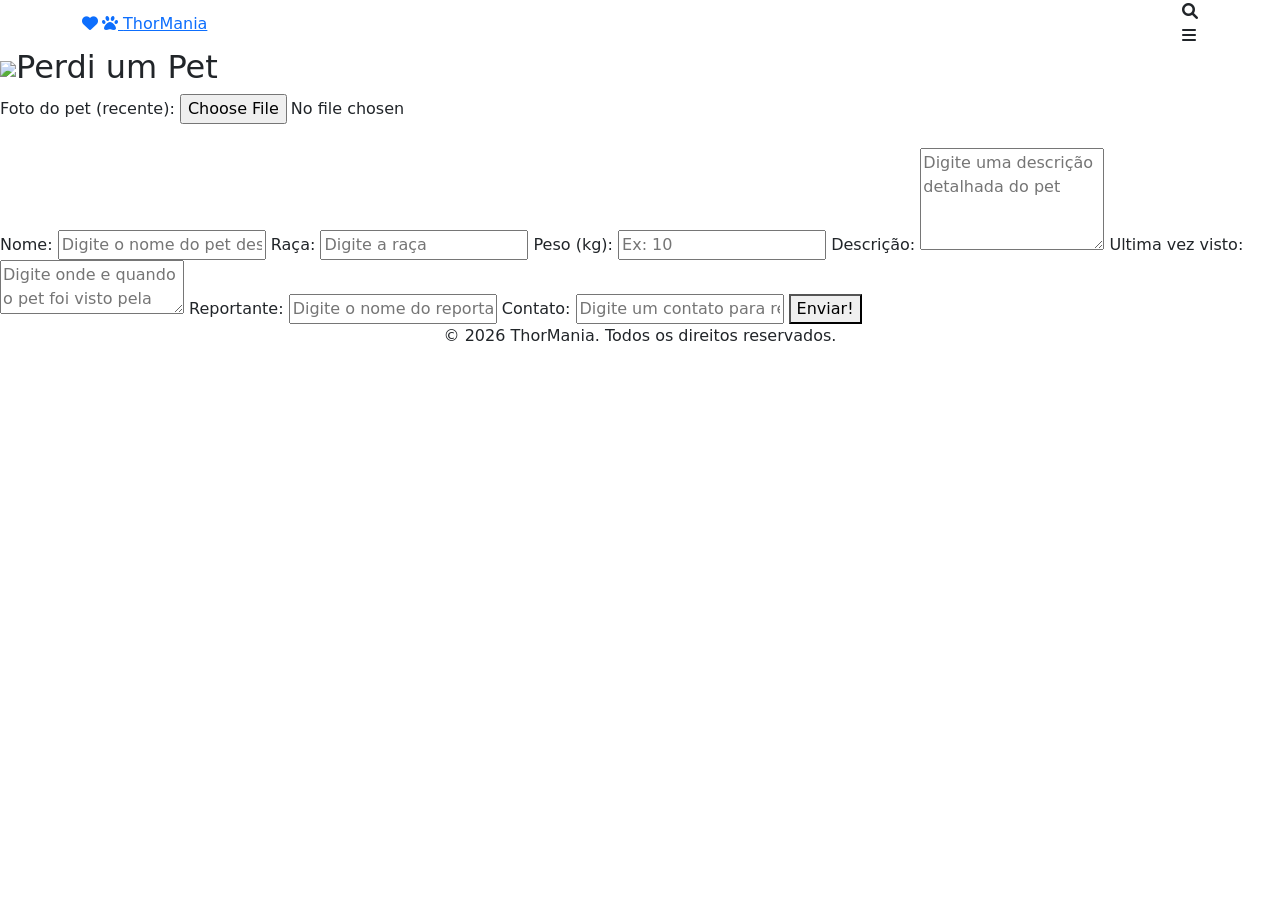
==== perdiumpet/indexPET.html @ 7b7c351b "Create indexPET.html" ====
<!DOCTYPE html>
<html lang="pt-br">
<head>
    <meta charset="UTF-8">
    <meta name="viewport" content="width=device-width, initial-scale=1.0">
    <title>ThorMania</title>
    <link href="https://cdn.jsdelivr.net/npm/bootstrap@5.3.0/dist/css/bootstrap.min.css" rel="stylesheet">
    <link rel="stylesheet" href="https://cdnjs.cloudflare.com/ajax/libs/font-awesome/6.0.0/css/all.min.css">
    <link rel="stylesheet" href="stylePET.css">
    <script src="index.js" defer></script>
</head>
<body>

<header class="header-adocao">
    <div class="container d-flex justify-content-between align-items-center">

        <a href="\index.html" class="logo-area">
            <i class="fas fa-heart heart-icon">
                <i class="fas fa-paw paw-inside"></i>
            </i>

            <span class="logo-text">ThorMania</span>
        </a>

        <div class="icons-area">
            <i class="fas fa-search search-icon"></i>

            <div class="menu-circle">
                <i class="fas fa-bars"></i>
            </div>
        </div>

    </div>
</header>

<formulario do pet desaparecido>
<div class="file">
    <h2><img src="imagens/icoPerdi.webp">Perdi um Pet</h2>

    <form>
        <label for="foto">Foto do pet (recente):</label>
        <input type="file" id="foto" accept="image/*" onchange="previewImagem(event)">

        <div class="preview">
            <img id="imagemPreview" src="" alt="">
        </div>

        <label for="nome">Nome:</label>
        <input type="text" id="nome" placeholder="Digite o nome do pet desaparecido">

        <label for="raca">Raça:</label>
        <input type="text" id="raca" placeholder="Digite a raça">

        <label for="peso">Peso (kg):</label>
        <input type="number" id="peso" placeholder="Ex: 10">

        <label for="descricao">Descrição:</label>
        <textarea id="descricao" rows="4" placeholder="Digite uma descrição detalhada do pet"></textarea>

        <label for="visto">Ultima vez visto:</label>
        <textarea id="visto" rows="2" placeholder="Digite onde e quando o pet foi visto pela última vez"></textarea>

        <label for="dono">Reportante:</label>
        <input type="text" id="dono" placeholder="Digite o nome do reportante">

        <label for="contato">Contato:</label>
        <input type="text" id="contato" placeholder="Digite um contato para retorno (Ex. email ou telefone)">

        <button type="submit">Enviar!</button>
    </form>
</div>

<script>
function previewImagem(event) {
    const imagem = document.getElementById('imagemPreview');
    imagem.src = URL.createObjectURL(event.target.files[0]);
}
</script>

<footer class="footer">
    <div class="container text-center">
        <p>&copy; 2026 ThorMania. Todos os direitos reservados.</p>
    </div>
</footer>
</body>
</html>
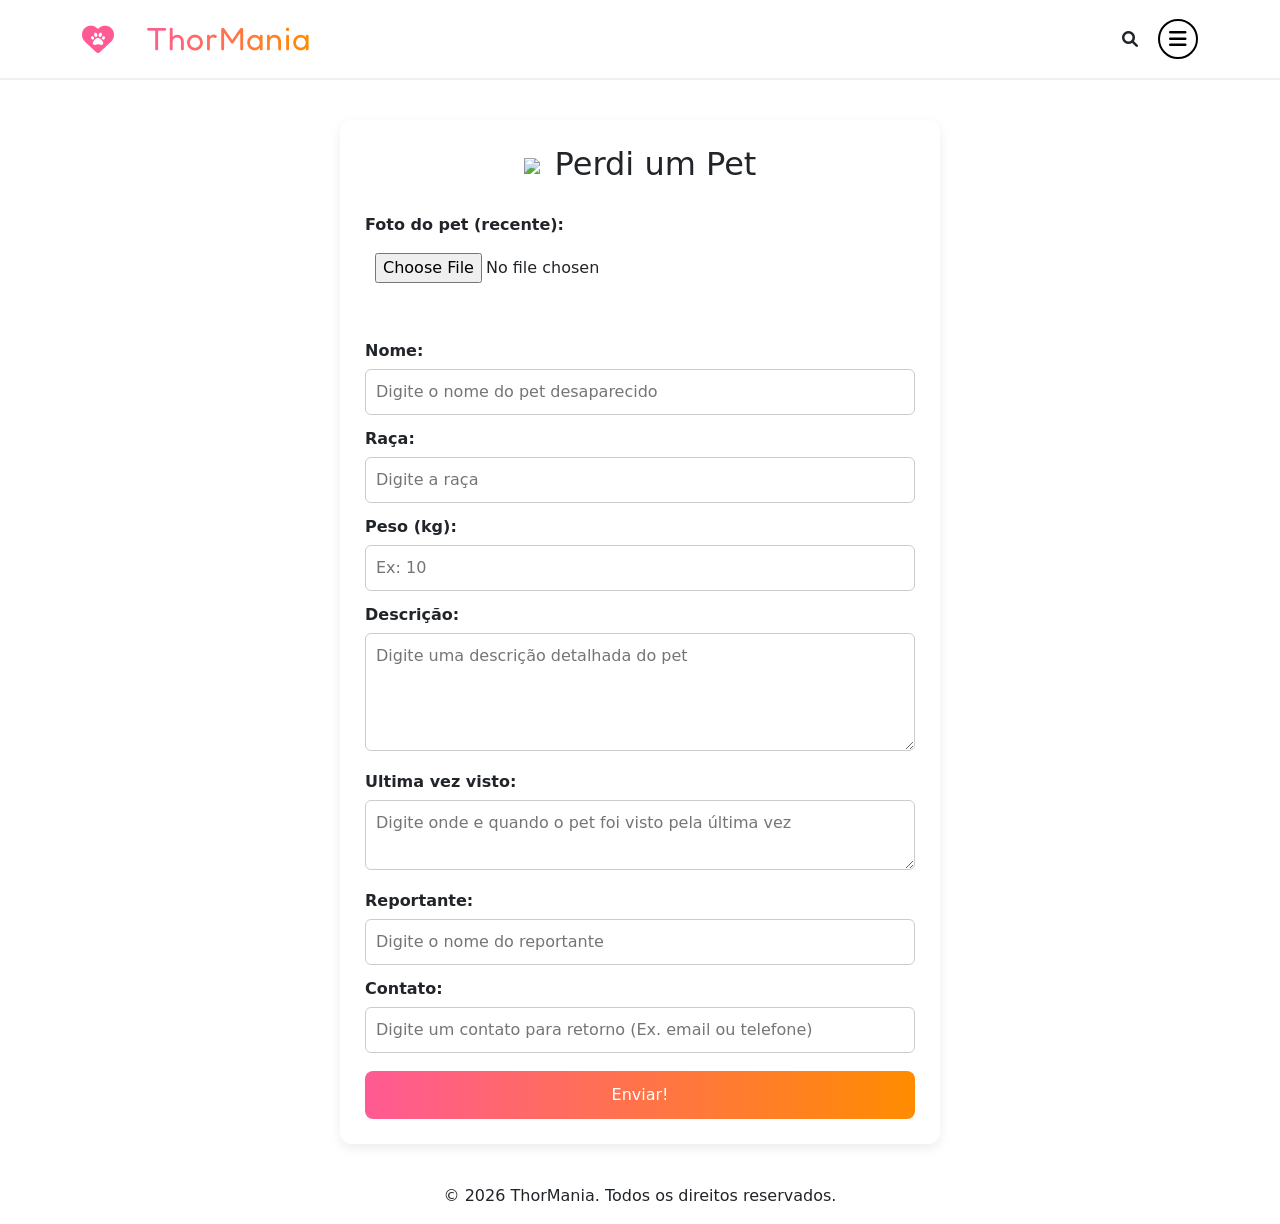
==== commit cb515b68: "123" ====
--- a/perdiumpet/indexPET.html
+++ b/perdiumpet/indexPET.html
@@ -14,7 +14,7 @@
 <header class="header-adocao">
     <div class="container d-flex justify-content-between align-items-center">
 
-        <a href="\index.html" class="logo-area">
+        <a href="c:\Users\Aluno.FMU\Documents\GitHub\ThorManiaVersionado\index.html" class="logo-area">
             <i class="fas fa-heart heart-icon">
                 <i class="fas fa-paw paw-inside"></i>
             </i>
--- a/perdiumpet/stylePET.css
+++ b/perdiumpet/stylePET.css
@@ -0,0 +1,170 @@
+/*fonte da ana*/
+@import url('https://fonts.googleapis.com/css2?family=Fredoka+One&display=swap');
+
+.header-adocao {
+    background-color: #ffffff86;
+    padding: 15px 0;
+    border-bottom: 2px solid #f0f0f0;
+}
+
+
+.logo-area {
+    display: flex;
+    align-items: center;
+    cursor: pointer;
+}
+
+.heart-icon {
+    color: #ff5a94; 
+    font-size: 32px;
+    position: relative;
+    margin-right: 10px;
+}
+
+.paw-inside {
+    color: white;
+    font-size: 14px;
+    position: absolute;
+    top: 50%;
+    left: 50%;
+    transform: translate(-50%, -50%);
+}
+
+.logo-text {
+    font-family: 'Fredoka One', cursive;
+    font-size: 32px;
+    letter-spacing: 1px;
+    margin-left: 12px;
+    
+    background: linear-gradient(90deg, #ff5a94, #ff8c00); 
+    -webkit-background-clip: text; 
+    -webkit-text-fill-color: transparent; 
+    
+    background-clip: text;
+    color: transparent;
+    
+}
+
+.icons-area {
+    display: flex;
+    align-items: center;
+    gap: 20px;
+}
+
+.imagem-patinha {
+    filter: sepia(100%) saturate(500%) hue-rotate(10deg); 
+}
+.logo-patinha {
+    color: #FF8C00;
+    font-size: 24px;
+    margin-left: 10px;
+   
+
+}
+
+
+.menu-circle {
+    width: 40px;
+    height: 40px;
+    border: 2px solid #000;
+    border-radius: 50%;
+    display: flex;
+    align-items: center;
+    justify-content: center;
+    cursor: pointer;
+}
+
+.menu-circle i {
+    font-size: 20px;
+    color: #000;
+}
+
+/* copiei do css da ana pra ficar igual */
+
+
+.logo-link{
+    text-decoration: none;
+    color: inherit;
+    display: flex;
+    align-items: center;
+}
+
+.logo-area{
+    display: flex;
+    align-items: center;
+    gap: 10px;
+
+    text-decoration: none;
+    color: inherit;
+
+    cursor: pointer;
+}
+
+
+/*formulario*/
+.file {
+    max-width: 600px;
+    margin: 40px auto;
+    background: #ffffff;
+    padding: 25px;
+    border-radius: 12px;
+    box-shadow: 0 4px 12px rgba(0,0,0,0.08);
+}
+
+h2 {
+    text-align: center;
+    margin-bottom: 30px;
+}
+
+h2 img {
+    width: 50px;
+    height: auto;
+    margin-right: 15px;
+    vertical-align: middle;
+}
+
+label {
+    font-size: 1.0rem;
+    font-weight: bold;
+    display: block;
+    margin-top: 12px;
+}
+
+input, textarea {
+    width: 100%;
+    padding: 10px;
+    margin-top: 6px;
+    border-radius: 6px;
+    border: 1px solid #ccc;
+}
+
+input:focus, textarea:focus {
+    border-color: #ff5a94;
+    outline: none;
+    box-shadow: 0 0 5px rgba(255, 90, 148, 0.3);
+}
+
+input[type="file"] {
+    border: none;
+}
+
+button {
+    margin-top: 18px;
+    width: 100%;
+    padding: 12px;
+    background: linear-gradient(90deg, #ff5a94, #ff8c00);
+    color: white;
+    border: none;
+    border-radius: 8px;
+    cursor: pointer;
+}
+
+.preview {
+    text-align: center;
+    margin-top: 10px;
+}
+
+.preview img {
+    max-width: 100%;
+    border-radius: 10px;
+}
